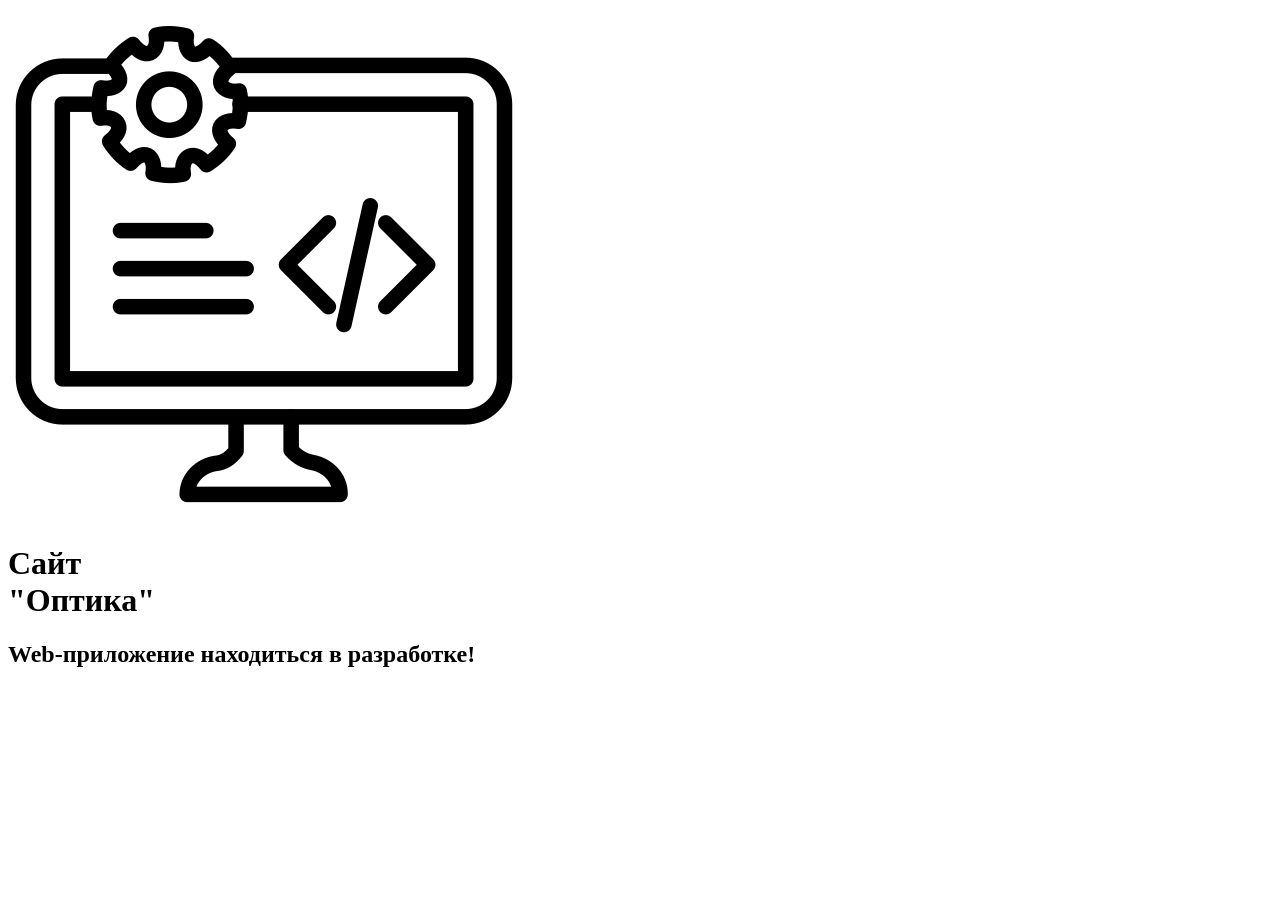
==== index.html @ b92a1e81 "Заглушка" ====
<!DOCTYPE html>
<html lang="en">
<head>
    <meta charset="UTF-8">
    <meta name="viewport" content="width=device-width, initial-scale=1.0">
    <title>Оптика</title>
</head>
<body>
    <div class = "Site_develop">
        <img src="/Dev.png" target = "Dev_image">
        <h1>Сайт <br> "Оптика" </h1>
        <h2>Web-приложение находиться в разработке!</h2>
    </div>
</body>
</html>
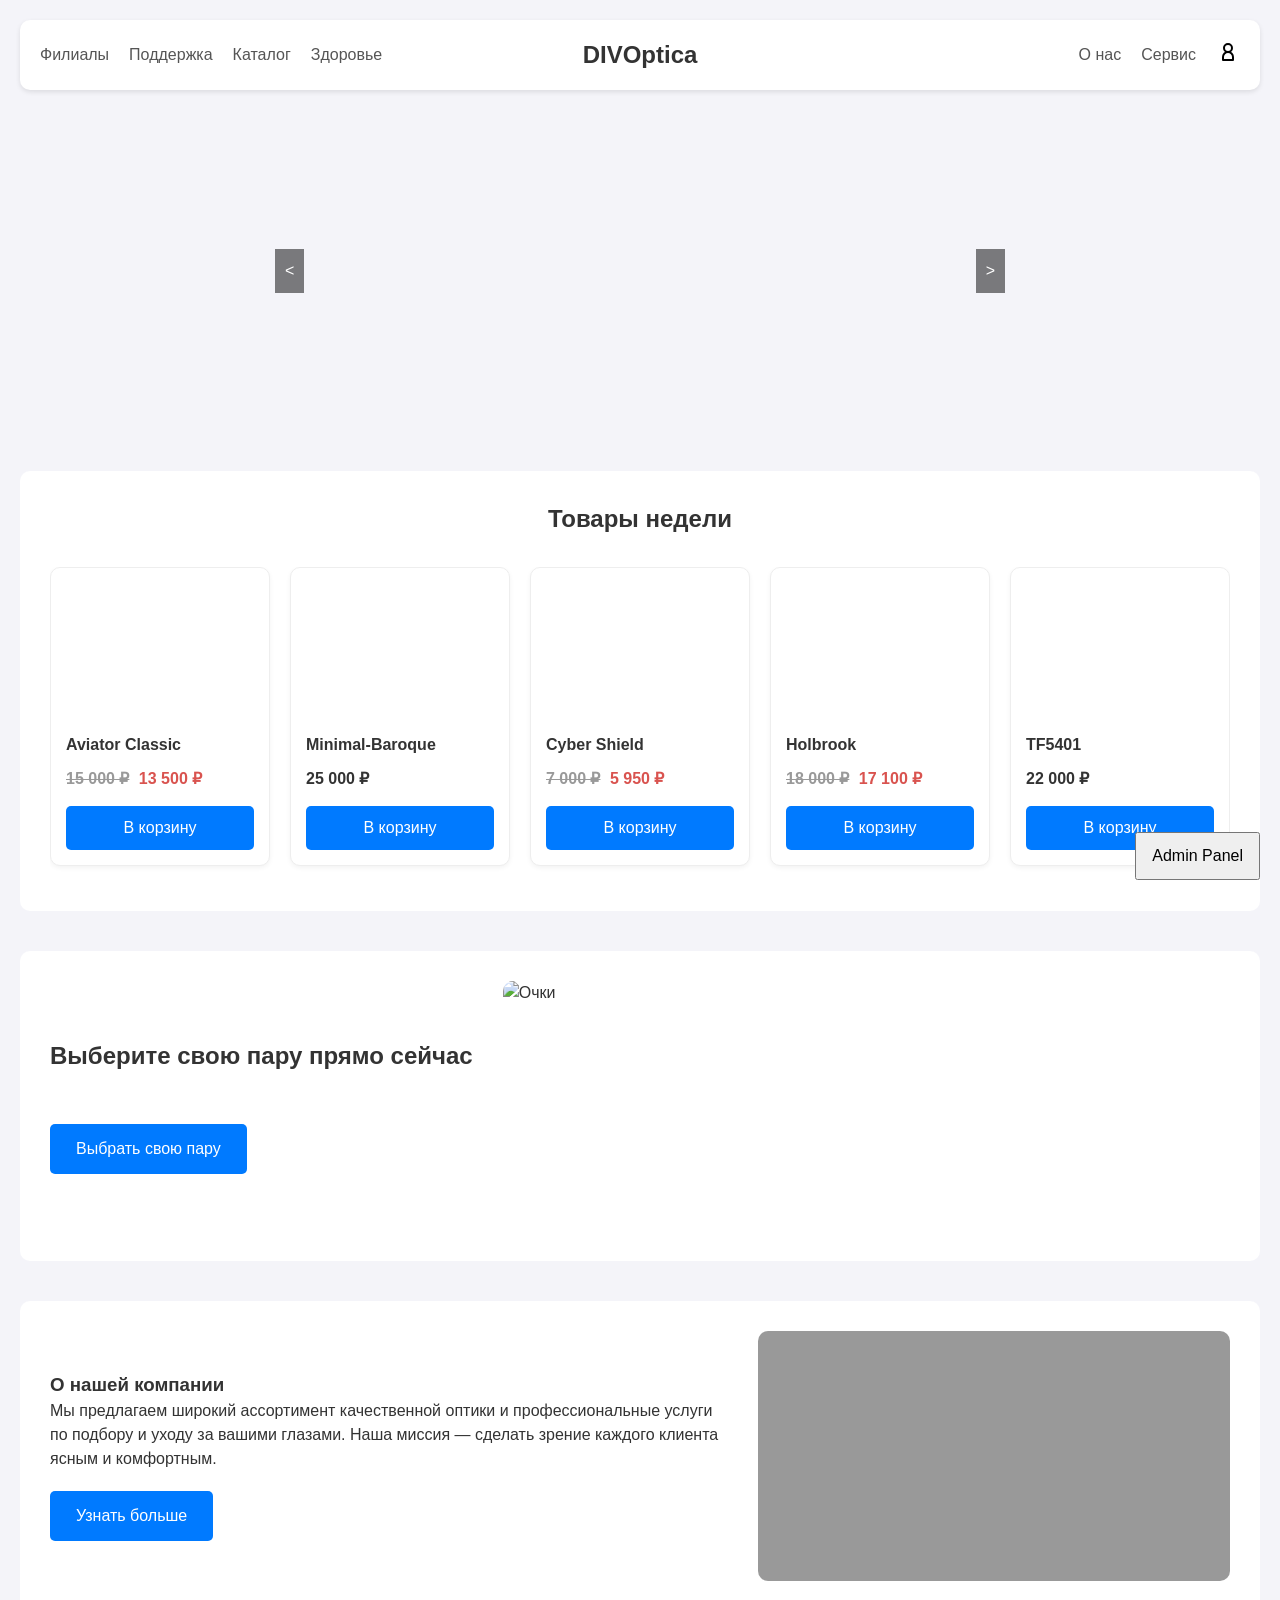
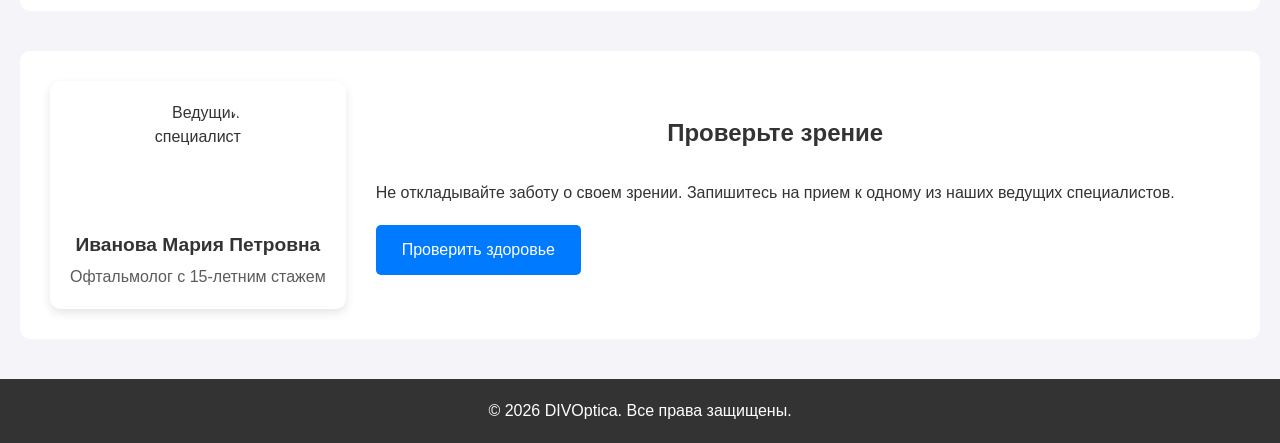
==== commit 7af93889: "improve css architecture and remove sidebar" ====
--- a/index.html
+++ b/index.html
@@ -1,15 +1,235 @@
-<!DOCTYPE html>
-<html lang="en">
-<head>
-    <meta charset="UTF-8">
-    <meta name="viewport" content="width=device-width, initial-scale=1.0">
-    <title>Оптика</title>
-</head>
-<body>
-    <div class = "Site_develop">
-        <img src="/Dev.png" target = "Dev_image">
-        <h1>Сайт <br> "Оптика" </h1>
-        <h2>Web-приложение находиться в разработке!</h2>
+<!doctype html>
+<html lang="ru">
+  <head>
+    <meta charset="UTF-8" />
+    <meta name="viewport" content="width=device-width, initial-scale=1.0" />
+    <title>DIVOptica - Главная</title>
+    <link rel="stylesheet" href="styles/main.css" />
+  </head>
+  <body>
+    <header class="site-header">
+      <div class="header-container">
+        <div class="header-left">
+          <a href="branches.html">Филиалы</a>
+          <a href="support.html">Поддержка</a>
+          <a href="shop.html">Каталог</a>
+          <a href="health.html">Здоровье</a>
+        </div>
+        <div class="logo">
+          <a href="index.html">DIVOptica</a>
+        </div>
+        <div class="header-right">
+          <a href="info.html">О нас</a>
+          <a href="service.html">Сервис</a>
+          <button class="account-button">
+            <svg
+              width="24"
+              height="24"
+              viewBox="0 0 24 24"
+              fill="none"
+              xmlns="http://www.w3.org/2000/svg"
+            >
+              <path
+                d="M12 12C14.2091 12 16 10.2091 16 8C16 5.79086 14.2091 4 12 4C9.79086 4 8 5.79086 8 8C8 10.2091 9.79086 12 12 12ZM12 12C10.6739 12 9.40215 12.5268 8.46447 13.4645C7.52678 14.4021 7 15.6739 7 17V20H17V17C17 15.6739 16.4732 14.4021 15.5355 13.4645C14.5979 12.5268 13.3261 12 12 12Z"
+                stroke="black"
+                stroke-width="2"
+                stroke-linecap="round"
+                stroke-linejoin="round"
+              />
+            </svg>
+          </button>
+        </div>
+      </div>
+    </header>
+
+    <main>
+      <section class="slider-section">
+        <div class="slider">
+          <div
+            class="slide active"
+            style="background-image: url(&quot;media/slider/slide1.jpg&quot;)"
+          ></div>
+          <div
+            class="slide"
+            style="background-image: url(&quot;media/slider/slide2.jpg&quot;)"
+          ></div>
+          <div
+            class="slide"
+            style="background-image: url(&quot;media/slider/slide3.jpg&quot;)"
+          ></div>
+          <button class="slider-btn prev">&lt;</button>
+          <button class="slider-btn next">&gt;</button>
+        </div>
+      </section>
+      <section class="featured-products">
+        <h2>Товары недели</h2>
+        <div class="product-carousel"></div>
+      </section>
+      <section class="promo-banner-pair">
+        <div class="banner-content">
+          <h2>Выберите свою пару прямо сейчас</h2>
+          <a href="shop.html" class="btn">Выбрать свою пару</a>
+        </div>
+        <div class="banner-image">
+          <img src="media/promo-pair.jpg" alt="Очки" />
+        </div>
+      </section>
+      <section class="about-us-promo">
+        <div class="about-text">
+          <h3>О нашей компании</h3>
+          <p>
+            Мы предлагаем широкий ассортимент качественной оптики и
+            профессиональные услуги по подбору и уходу за вашими глазами. Наша
+            миссия — сделать зрение каждого клиента ясным и комфортным.
+          </p>
+          <a href="info.html" class="btn">Узнать больше</a>
+        </div>
+        <div class="about-image"></div>
+      </section>
+      <section class="health-promo">
+        <div class="specialist-card">
+          <img src="media/specialist.jpg" alt="Ведущий специалист" />
+          <h4>Иванова Мария Петровна</h4>
+          <p>Офтальмолог с 15-летним стажем</p>
+        </div>
+        <div class="health-content">
+          <h2>Проверьте зрение</h2>
+          <p>
+            Не откладывайте заботу о своем зрении. Запишитесь на прием к одному
+            из наших ведущих специалистов.
+          </p>
+          <a href="health.html" class="btn">Проверить здоровье</a>
+        </div>
+      </section>
+    </main>
+
+    <footer class="site-footer">
+      <div class="footer-container">
+        <p>&copy; 2026 DIVOptica. Все права защищены.</p>
+      </div>
+    </footer>
+
+    <div id="admin-modal">
+      <div class="admin-modal-content">
+        <div class="admin-header">
+          <h2>Админ-панель</h2>
+          <button class="admin-modal-close">&times;</button>
+        </div>
+        <div class="admin-body">
+          <nav class="admin-tabs">
+            <button class="admin-tab-btn active" data-tab="product-manage-tab">
+              Товары</button
+            ><button class="admin-tab-btn" data-tab="order-manage-tab">
+              Заказы</button
+            ><button class="admin-tab-btn" data-tab="user-manage-tab">
+              Пользователи</button
+            ><button class="admin-tab-btn" data-tab="content-manage-tab">
+              Контент
+            </button>
+          </nav>
+          <div class="admin-tab-content active" id="product-manage-tab">
+            <div id="product-manage-tab-content"></div>
+          </div>
+          <div class="admin-tab-content" id="order-manage-tab">
+            <p>Управление заказами...</p>
+          </div>
+          <div class="admin-tab-content" id="user-manage-tab">
+            <p>Управление пользователями...</p>
+          </div>
+          <div class="admin-tab-content" id="content-manage-tab">
+            <p>Управление контентом...</p>
+          </div>
+        </div>
+      </div>
     </div>
-</body>
-</html>+    <div id="user-profile-modal" class="modal-overlay">
+      <div class="profile-modal-content">
+        <button class="profile-modal-close">&times;</button>
+        <div class="profile-modal-header">
+          <nav class="profile-tabs">
+            <button class="profile-tab-btn" data-tab="profile-tab">
+              Мои данные</button
+            ><button class="profile-tab-btn" data-tab="orders-tab">
+              История заказов</button
+            ><button class="profile-tab-btn active" data-tab="cart-tab">
+              Корзина (0)</button
+            ><button class="profile-tab-btn" data-tab="favorites-tab">
+              Избранное
+            </button>
+          </nav>
+        </div>
+        <div id="profile-tab" class="profile-tab-content"></div>
+        <div id="orders-tab" class="profile-tab-content"></div>
+        <div id="cart-tab" class="profile-tab-content active"></div>
+        <div id="favorites-tab" class="profile-tab-content"></div>
+      </div>
+    </div>
+    <div id="auth-modal" class="modal-overlay">
+      <div class="auth-modal-content">
+        <button class="auth-modal-close">&times;</button>
+        <div id="login-form" class="auth-form active">
+          <h2>Вход в личный кабинет</h2>
+          <form>
+            <div class="form-group">
+              <label for="login-email">Email</label
+              ><input type="email" id="login-email" required />
+            </div>
+            <div class="form-group">
+              <label for="login-password">Пароль</label
+              ><input type="password" id="login-password" required />
+            </div>
+            <p class="error-message"></p>
+            <button type="submit" class="auth-btn">Войти</button
+            ><a href="#" id="show-recover" class="form-link">Забыли пароль?</a
+            ><a href="#" id="show-register" class="form-link"
+              >Зарегистрироваться</a
+            >
+          </form>
+        </div>
+        <div id="register-form" class="auth-form">
+          <h2>Создание аккаунта</h2>
+          <form>
+            <div class="form-group">
+              <label for="register-name">Имя</label
+              ><input type="text" id="register-name" required />
+            </div>
+            <div class="form-group">
+              <label for="register-email">Email</label
+              ><input type="email" id="register-email" required />
+            </div>
+            <div class="form-group">
+              <label for="register-password">Пароль</label
+              ><input type="password" id="register-password" required />
+            </div>
+            <div class="form-group">
+              <label for="register-confirm-password">Повторите пароль</label
+              ><input type="password" id="register-confirm-password" required />
+            </div>
+            <p class="error-message"></p>
+            <button type="submit" class="auth-btn">Зарегистрироваться</button
+            ><a href="#" id="show-login" class="form-link"
+              >Уже есть аккаунт? Войти</a
+            >
+          </form>
+        </div>
+        <div id="recover-form" class="auth-form">
+          <h2>Восстановление доступа</h2>
+          <form>
+            <div class="form-group">
+              <label for="recover-email">Email</label
+              ><input type="email" id="recover-email" required />
+            </div>
+            <p class="error-message"></p>
+            <button type="submit" class="auth-btn">Отправить</button
+            ><a href="#" id="back-to-login" class="form-link">Назад ко входу</a>
+          </form>
+        </div>
+      </div>
+    </div>
+
+    <script src="js/main.js"></script>
+    <script src="js/auth.js"></script>
+    <script src="js/cart.js"></script>
+    <script src="js/admin.js"></script>
+  </body>
+</html>
--- a/styles/main.css
+++ b/styles/main.css
@@ -0,0 +1,22 @@
+@import 'base/variables.css';
+@import 'base/reset.css';
+@import 'base/global.css';
+
+/* Layout */
+@import 'layout/container.css';
+@import 'layout/header.css';
+@import 'layout/footer.css';
+@import 'layout/shop-layout.css';
+
+/* Components */
+@import 'components/modal.css';
+@import 'components/button.css';
+@import 'components/form.css';
+@import 'components/card.css';
+@import 'components/tabs.css';
+@import 'components/table.css';
+@import 'components/slider.css';
+
+/* Pages */
+@import 'pages/home.css';
+
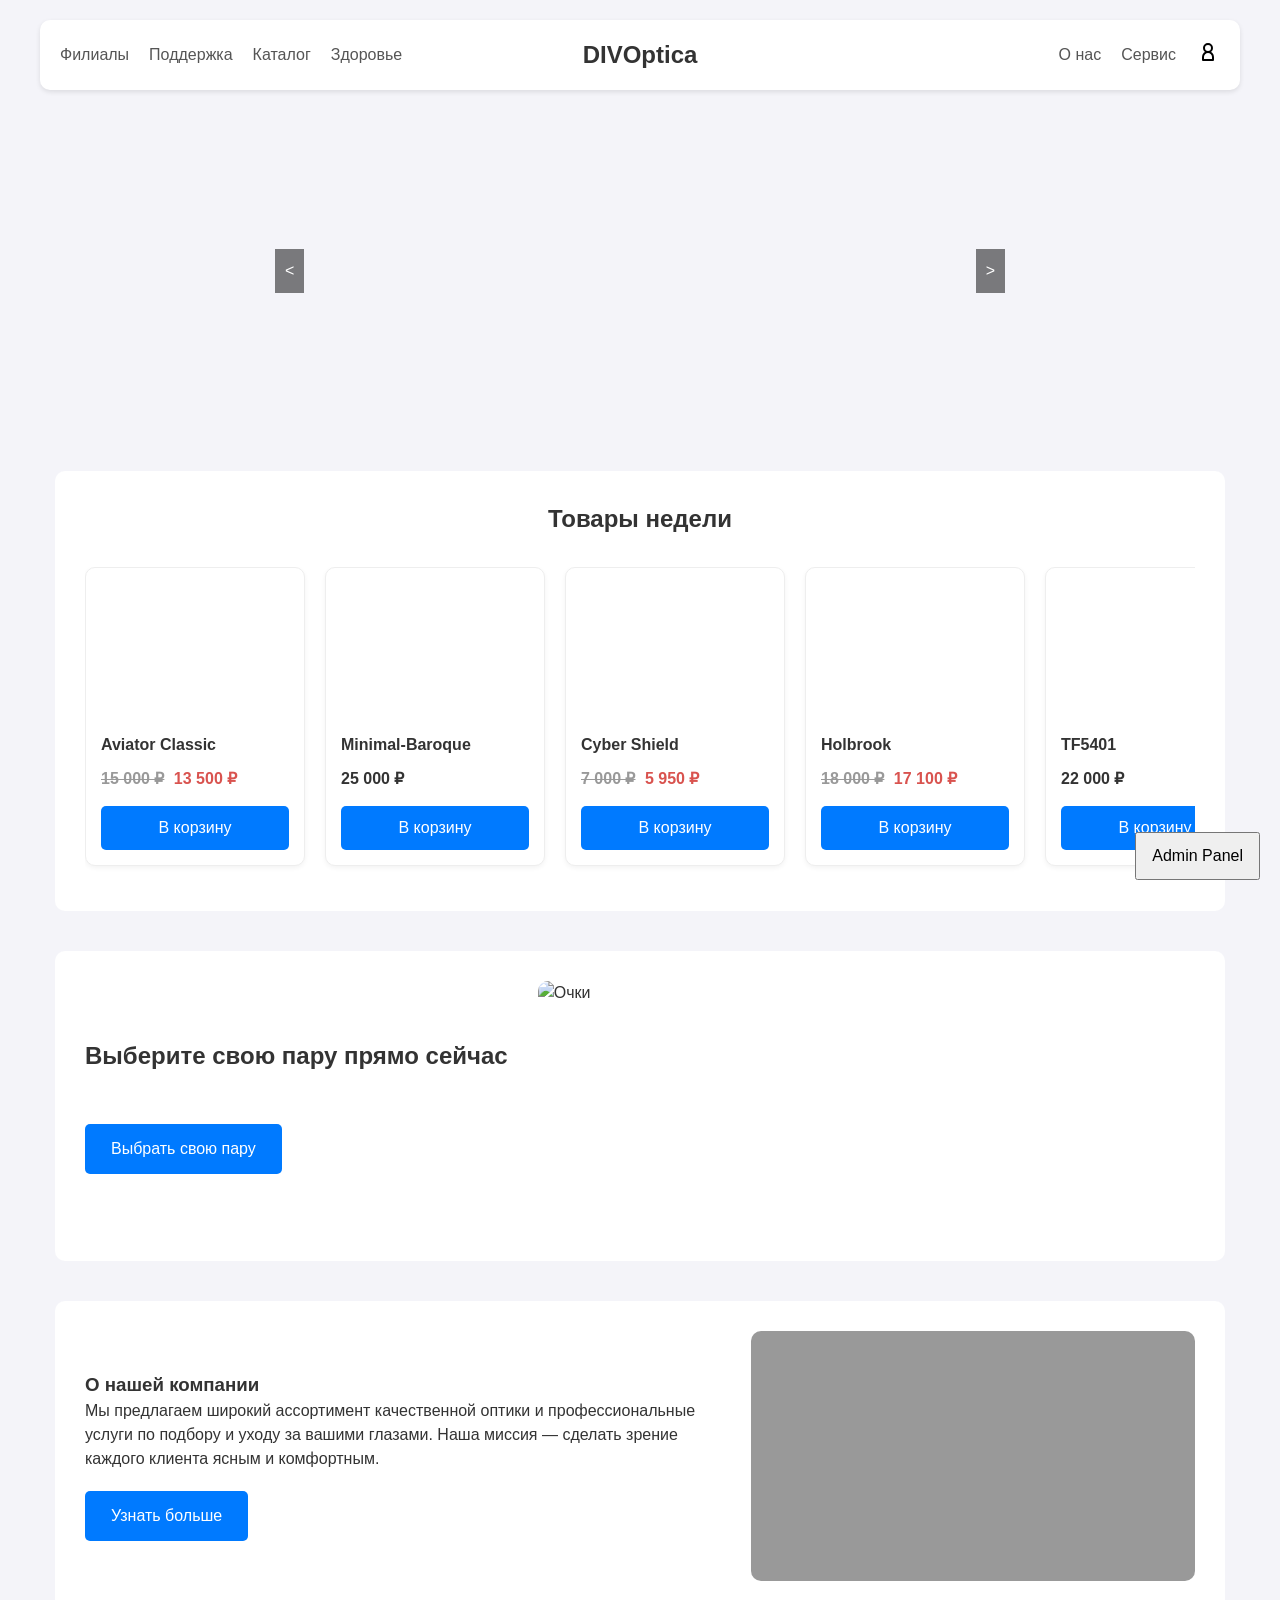
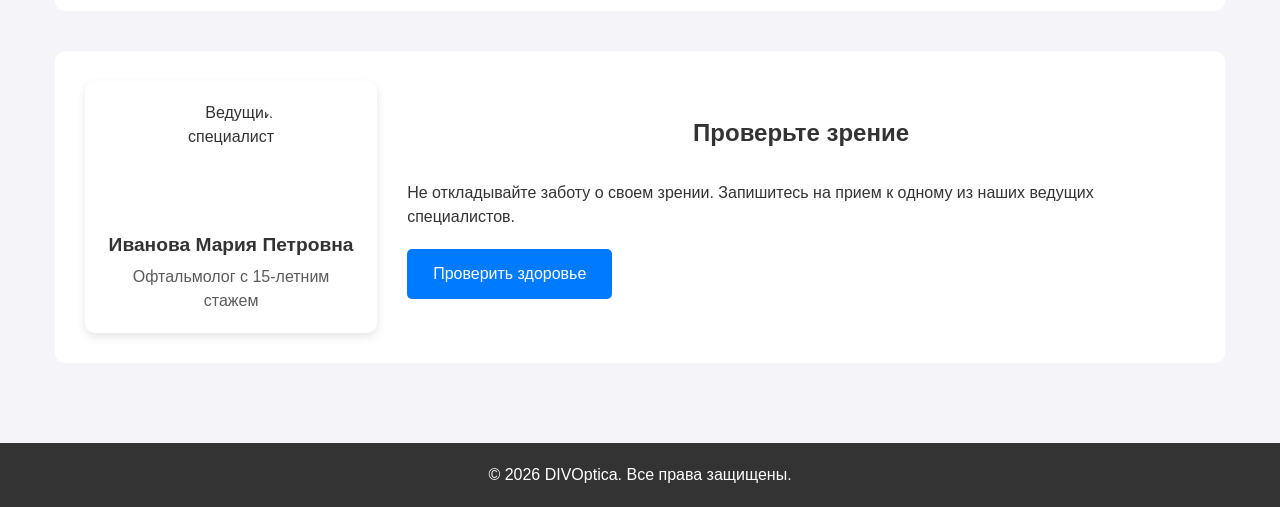
==== commit 3e2f8d5f: "containers" ====
--- a/index.html
+++ b/index.html
@@ -8,7 +8,7 @@
   </head>
   <body>
     <header class="site-header">
-      <div class="header-container">
+      <div class="header-container container">
         <div class="header-left">
           <a href="branches.html">Филиалы</a>
           <a href="support.html">Поддержка</a>
@@ -42,7 +42,7 @@
       </div>
     </header>
 
-    <main>
+    <main class="container">
       <section class="slider-section">
         <div class="slider">
           <div
@@ -104,7 +104,7 @@
     </main>
 
     <footer class="site-footer">
-      <div class="footer-container">
+      <div class="footer-container container">
         <p>&copy; 2026 DIVOptica. Все права защищены.</p>
       </div>
     </footer>
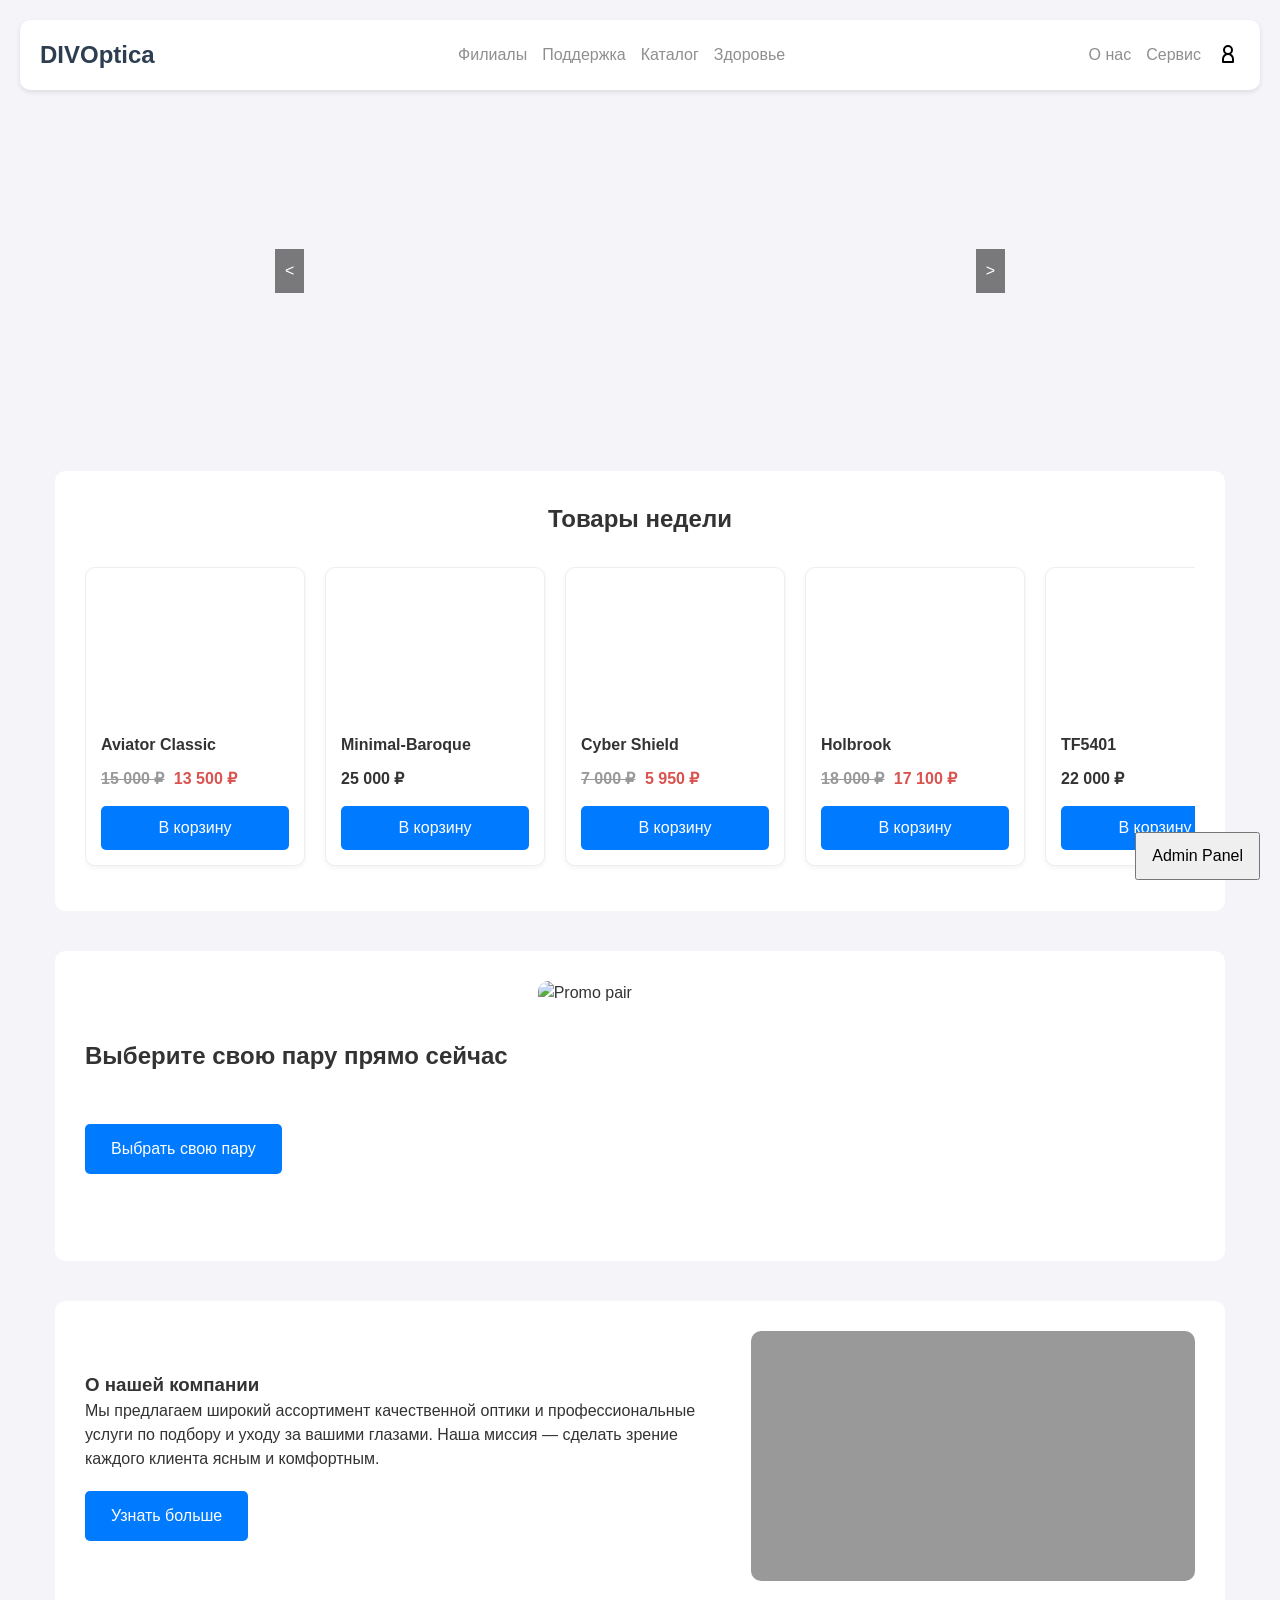
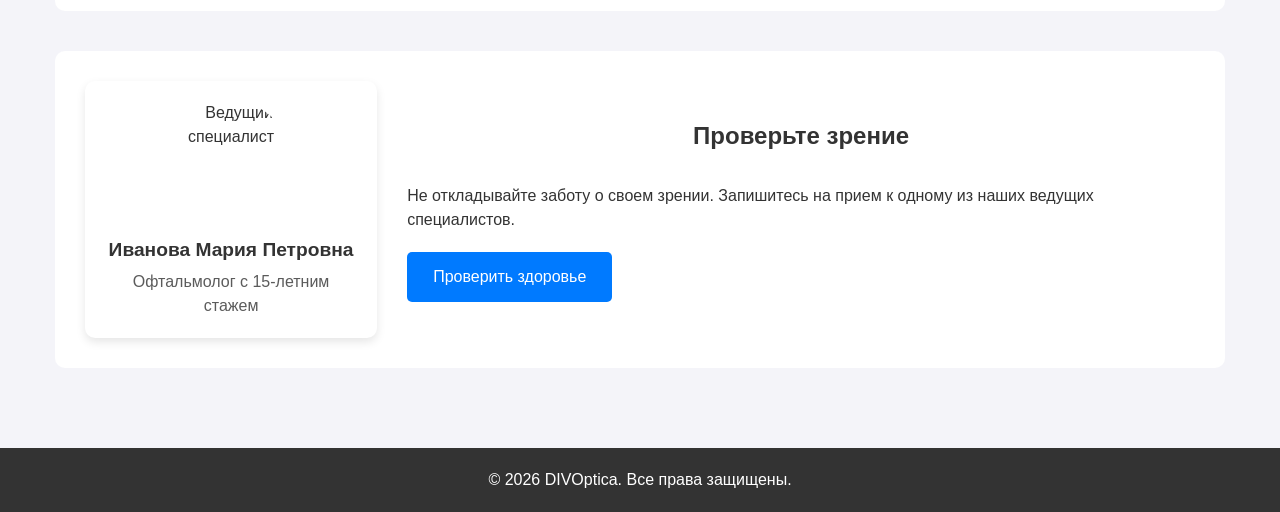
==== commit 48630fdd: "feat: Implement responsive header component and auth simulation" ====
--- a/index.html
+++ b/index.html
@@ -7,40 +7,7 @@
     <link rel="stylesheet" href="styles/main.css" />
   </head>
   <body>
-    <header class="site-header">
-      <div class="header-container container">
-        <div class="header-left">
-          <a href="branches.html">Филиалы</a>
-          <a href="support.html">Поддержка</a>
-          <a href="shop.html">Каталог</a>
-          <a href="health.html">Здоровье</a>
-        </div>
-        <div class="logo">
-          <a href="index.html">DIVOptica</a>
-        </div>
-        <div class="header-right">
-          <a href="info.html">О нас</a>
-          <a href="service.html">Сервис</a>
-          <button class="account-button">
-            <svg
-              width="24"
-              height="24"
-              viewBox="0 0 24 24"
-              fill="none"
-              xmlns="http://www.w3.org/2000/svg"
-            >
-              <path
-                d="M12 12C14.2091 12 16 10.2091 16 8C16 5.79086 14.2091 4 12 4C9.79086 4 8 5.79086 8 8C8 10.2091 9.79086 12 12 12ZM12 12C10.6739 12 9.40215 12.5268 8.46447 13.4645C7.52678 14.4021 7 15.6739 7 17V20H17V17C17 15.6739 16.4732 14.4021 15.5355 13.4645C14.5979 12.5268 13.3261 12 12 12Z"
-                stroke="black"
-                stroke-width="2"
-                stroke-linecap="round"
-                stroke-linejoin="round"
-              />
-            </svg>
-          </button>
-        </div>
-      </div>
-    </header>
+    <site-header></site-header>
 
     <main class="container">
       <section class="slider-section">
@@ -71,7 +38,7 @@
           <a href="shop.html" class="btn">Выбрать свою пару</a>
         </div>
         <div class="banner-image">
-          <img src="media/promo-pair.jpg" alt="Очки" />
+          <img src="media/promo-pair.jpg" alt="Promo pair" />
         </div>
       </section>
       <section class="about-us-promo">
@@ -84,7 +51,7 @@
           </p>
           <a href="info.html" class="btn">Узнать больше</a>
         </div>
-        <div class="about-image"></div>
+        <div class="about-image" style="background-image: url('media/about-us.jpg');"></div>
       </section>
       <section class="health-promo">
         <div class="specialist-card">
@@ -158,7 +125,12 @@
             </button>
           </nav>
         </div>
-        <div id="profile-tab" class="profile-tab-content"></div>
+        <div id="profile-tab" class="profile-tab-content">
+            <h3>Мои данные</h3>
+            <p>Email: user@example.com</p>
+            <p>Имя: Джон Доу</p>
+            <button id="logout-btn" class="btn">Выйти</button>
+        </div>
         <div id="orders-tab" class="profile-tab-content"></div>
         <div id="cart-tab" class="profile-tab-content active"></div>
         <div id="favorites-tab" class="profile-tab-content"></div>
@@ -227,6 +199,7 @@
       </div>
     </div>
 
+    <script src="js/components/Header.js"></script>
     <script src="js/main.js"></script>
     <script src="js/auth.js"></script>
     <script src="js/cart.js"></script>
--- a/styles/main.css
+++ b/styles/main.css
@@ -4,7 +4,6 @@
 
 /* Layout */
 @import 'layout/container.css';
-@import 'layout/header.css';
 @import 'layout/footer.css';
 @import 'layout/shop-layout.css';
 
@@ -20,3 +19,6 @@
 /* Pages */
 @import 'pages/home.css';
 
+/* Responsive */
+@import 'layout/responsive.css';
+
